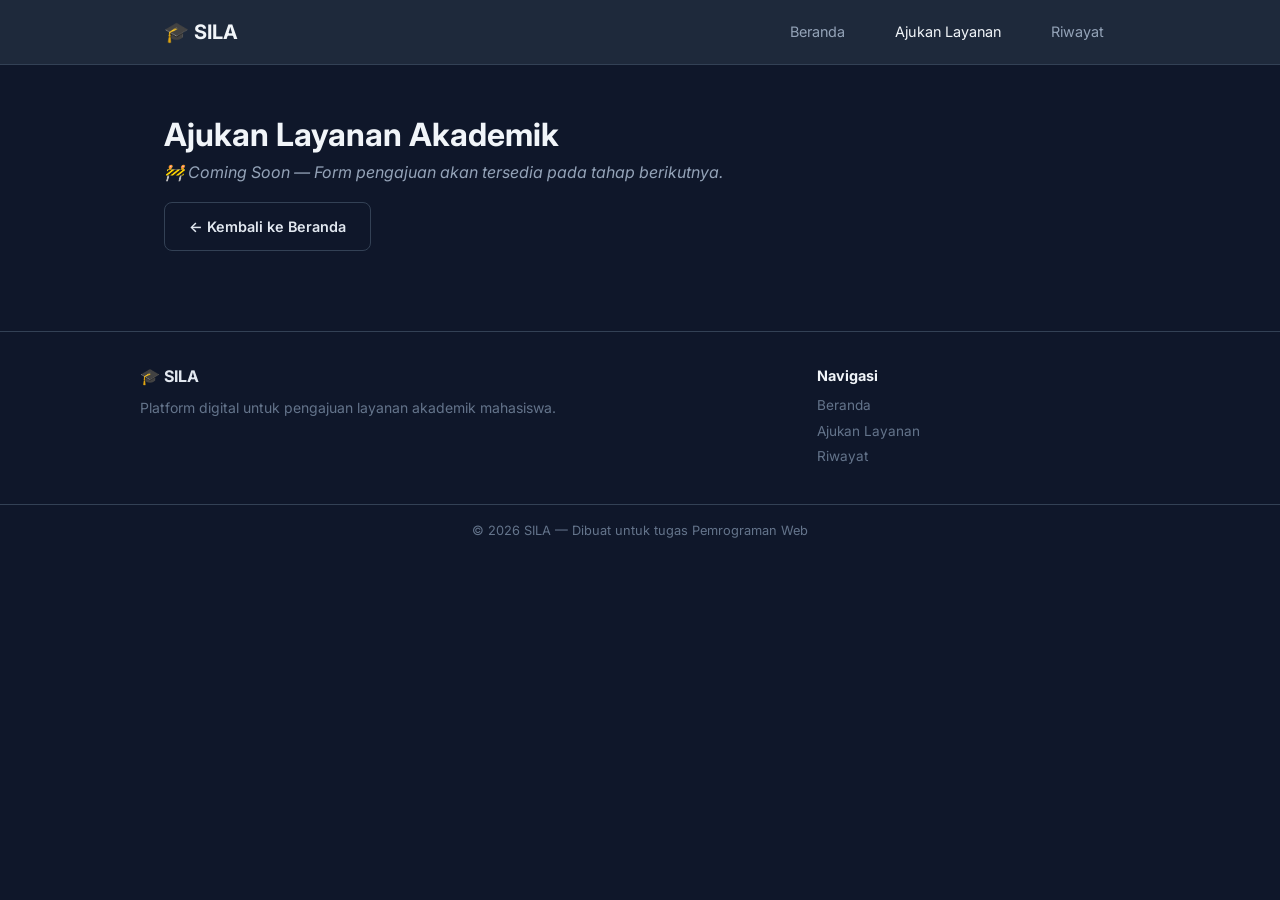
==== layanan.html @ 00349b75 "Setup Awal Penambahan File HTMl dan CSS" ====
<!DOCTYPE html>
<html lang="id">

<head>
    <meta charset="UTF-8">
    <meta name="viewport" content="width=device-width, initial-scale=1.0">
    <title>Ajukan Layanan — SILA</title>
    <link rel="preconnect" href="https://fonts.googleapis.com">
    <link rel="preconnect" href="https://fonts.gstatic.com" crossorigin>
    <link href="https://fonts.googleapis.com/css2?family=Inter:wght@400;600;700&display=swap" rel="stylesheet">
    <link rel="stylesheet" href="css/style.css">
</head>

<body>

   <!-- HEADER & NAVIGASI -->
    <header class="navbar">
        <div class="container navbar-inner">
            <a href="index.html" class="logo">🎓 SILA</a>
            <nav>
                <ul class="nav-menu">
                    <li><a href="index.html" >Beranda</a></li>
                    <li><a href="layanan.html"class="active">Ajukan Layanan</a></li>
                    <li><a href="riwayat.html">Riwayat</a></li>
                </ul>
            </nav>
        </div>
    </header>

    <main>
        <section class="section">
            <div class="container">
                <h1>Ajukan Layanan Akademik</h1>
                <p class="section-desc"><em>🚧 Coming Soon — Form pengajuan akan tersedia pada tahap berikutnya.</em>
                </p>
                <a href="index.html" class="btn btn-outline">← Kembali ke Beranda</a>
            </div>
        </section>
    </main>

    <footer class="footer">
        <div class="container footer-inner">
            <div>
                <strong>🎓 SILA</strong>
                <p>Platform digital untuk pengajuan layanan akademik mahasiswa.</p>
            </div>
            <div>
                <h4>Navigasi</h4>
                <a href="index.html">Beranda</a>
                <a href="layanan.html"class="active">Ajukan Layanan</a>
                <a href="riwayat.html">Riwayat</a>
            </div>
        </div>
        <div class="footer-bottom">
            <div class="container">
                <p>&copy; 2026 SILA — Dibuat untuk tugas Pemrograman Web</p>
            </div>
        </div>
    </footer>

</body>

</html>
---- css/style.css ----
/* ================================
   CSS DASAR — SILA
   ================================ */

* {
    margin: 0;
    padding: 0;
    box-sizing: border-box;
}

body {
    background-color: #0f172a;
    color: #e2e8f0;
    padding-top: 60px;
    /* agar konten tidak tertutup oleh navbar */
}

h1,
h2,
h3 {
    color: #f1f5f9;
}

a {
    color: #60a5fa;
    text-decoration: none;
}

a:hover {
    color: #93c5fd;
}

hr {
    border: none;
    border-top: 1px solid #334155;
}


/* ================================
   CSS LANJUTAN — SILA
   ================================ */

body {
    font-family: 'Inter', sans-serif;
    font-size: 16px;
    line-height: 1.6;
}

h1 {
    font-size: 2rem;
    font-weight: 700;
}

h2 {
    font-size: 1.5rem;
    font-weight: 700;
    margin-bottom: 8px;
}

h3 {
    font-size: 1.1rem;
    font-weight: 600;
    margin-bottom: 4px;
}

.section-desc {
    color: #94a3b8;
    margin-bottom: 16px;
}


/* ================================
   PAGE LAYOUT — SILA
   ================================ */

/* --------------------------------
   Container
   Membatasi lebar konten maksimum 1000px
   dan mengatur posisinya agar selalu
   di tengah halaman (margin: 0 auto).
   -------------------------------- */
.container {
    max-width: 1000px;
    margin: 0 auto;
    /* tengah horizontal */
    padding: 0 24px;
    /* ruang kiri & kanan */
}

/* --------------------------------
   Navbar (Bilah Navigasi) — menggunakan Flexbox
   Flexbox mengatur elemen anak secara baris (row).
   justify-content: space-between → logo kiri, nav kanan.
   align-items: center → sejajar secara vertikal.
   -------------------------------- */
.navbar {
    background-color: #1e293b;
    border-bottom: 1px solid #334155;
    padding: 16px 0;
    position: fixed;
    /* menempel dilayar */
    top: 0;
    left: 0;
    width: 100%;
    z-index: 1000;
    /* memastikan selalu berada di paling atas lapisan lain */
}

.navbar-inner {
    display: flex;
    /* aktifkan flexbox */
    justify-content: space-between;
    /* logo vs menu berjauhan */
    align-items: center;
    /* sejajar vertikal */
}

/* Logo: teks brand di pojok kiri */
.logo {
    font-size: 1.25rem;
    font-weight: 700;
    color: #f1f5f9;
}

/* Link navigasi berwarna abu dan memberi jarak kiri */
nav a {
    margin-left: 16px;
    color: #94a3b8;
    font-size: 0.9rem;
}

/* Link aktif / hover jadi berwarna putih */
nav a:hover,
nav a.active {
    color: #f1f5f9;
}

/* --------------------------------
   Hero Section
   Bagian pembuka halaman yang mencolok,
   biasanya memuat judul besar dan tombol aksi.
   -------------------------------- */
.hero {
    padding: 64px 0;
    text-align: center;
}

.hero h1 {
    font-size: 2.25rem;
    /* = 36px, ukuran besar */
    margin-bottom: 16px;
}

.hero p {
    color: #94a3b8;
    margin-bottom: 24px;
}

/* --------------------------------
   Tombol (Buttons)
   .btn    → gaya dasar semua tombol.
   .btn-primary → tombol utama (biru, solid).
   .btn-outline → tombol sekunder (hanya border).
   -------------------------------- */
.hero-buttons {
    display: flex;
    justify-content: center;
    gap: 12px;
    /* jarak antar tombol */
}

.btn {
    display: inline-block;
    padding: 12px 24px;
    border-radius: 8px;
    font-size: 0.9rem;
    font-weight: 600;
}

/* Tombol solid biru */
.btn-primary {
    background-color: #2563eb;
    color: #fff;
}

.btn-primary:hover {
    background-color: #1d4ed8;
    /* biru lebih gelap saat hover */
    color: #fff;
}

/* Tombol outline (hanya border, tanpa background) */
.btn-outline {
    border: 1px solid #334155;
    color: #e2e8f0;
}

.btn-outline:hover {
    background-color: #1e293b;
    color: #f1f5f9;
}

/* Blok konten dengan garis atas sebagai pemisah antar section */
.section {
    padding: 48px 0;
    border-top: 1px solid #334155;
}

/* --------------------------------
   Cards Grid — menggunakan CSS Grid
   grid-template-columns: 1fr 1fr → 2 kolom sama lebar.
   gap: jarak antar kartu.
   -------------------------------- */
.cards-grid {
    display: grid;
    grid-template-columns: 1fr 1fr;
    /* 2 kolom */
    gap: 16px;
    margin-top: 16px;
}



/* Kartu individual */
.card {
    background-color: #1e293b;
    border: 1px solid #334155;
    border-radius: 12px;
    padding: 20px;

      /* Transisi */
    transition: border-color 0.3s, transform 0.2s;
}


.card p {
    color: #94a3b8;
    font-size: 0.9rem;
    margin-bottom: 8px;
}

/* Badge kode kecil berwarna biru di dalam kartu */
.card-code {
    font-size: 0.75rem;
    font-weight: 600;
    color: #60a5fa;
    background-color: rgba(37, 99, 235, 0.1);
    /* biru transparan */
    padding: 2px 8px;
    border-radius: 4px;
}

/* --------------------------------
   Steps Grid — menggunakan Flexbox
   flex: 1 berarti setiap .step mengambil
   lebar yang sama (membagi ruang secara merata).
   -------------------------------- */
.steps-grid {
    display: flex;
    gap: 16px;
    margin-top: 16px;
}

.step {
    flex: 1;
    /* lebar sama rata */
    text-align: center;
    background-color: #1e293b;
    border: 1px solid #334155;
    border-radius: 12px;
    padding: 24px 16px;
}

/* Lingkaran nomor langkah berwarna biru */
.step-number {
    width: 40px;
    height: 40px;
    background-color: #2563eb;
    color: #fff;
    border-radius: 50%;
    /* membuat kotak jadi lingkaran */
    display: flex;
    align-items: center;
    justify-content: center;
    font-weight: 700;
    margin: 0 auto 12px;
    /* tengah horizontal + jarak bawah */
}

.step p {
    color: #94a3b8;
    font-size: 0.85rem;
}

/* --------------------------------
   Stats Grid — Flexbox
   Untuk menampilkan statistik angka
   secara berdampingan.
   -------------------------------- */
.stats-grid {
    display: flex;
    gap: 16px;
}

.stat {
    flex: 1;
    text-align: center;
    background-color: #1e293b;
    border: 1px solid #334155;
    border-radius: 12px;
    padding: 24px;
}

/* Angka statistik besar berwarna biru */
.stat-number {
    font-size: 2rem;
    font-weight: 700;
    color: #60a5fa;
}

.stat-label {
    color: #94a3b8;
    font-size: 0.85rem;
    margin-top: 4px;
}

/* --------------------------------
   Footer — menggunakan CSS Grid
   grid-template-columns: 2fr 1fr →
   kolom kiri 2x lebih lebar dari kolom kanan
   (2/3 vs 1/3 lebar total).
   -------------------------------- */
.footer {
    border-top: 1px solid #334155;
    margin-top: 32px;
}

.footer-inner {
    display: grid;
    grid-template-columns: 2fr 1fr;
    /* 2 kolom tidak sama */
    gap: 32px;
    padding: 32px 0;
}

.footer-inner p {
    color: #64748b;
    font-size: 0.875rem;
    margin-top: 8px;
}

.footer-inner h4 {
    color: #f1f5f9;
    margin-bottom: 8px;
    font-size: 0.9rem;
}

/* Link di footer tampil sebagai block (baris baru per link) */
.footer-inner a {
    display: block;
    color: #64748b;
    font-size: 0.85rem;
    margin-bottom: 4px;
}

.footer-inner a:hover {
    color: #93c5fd;
}

/* Baris paling bawah footer (copyright) */
.footer-bottom {
    border-top: 1px solid #334155;
    padding: 16px 0;
    text-align: center;
}

.footer-bottom p {
    font-size: 0.8rem;
    color: #64748b;
}

/* STRUKTUR NAVIGASI dan MENU */
/* =========================== */

/* menu horizontal */
.nav-menu{
    list-style: none;
    display: flex;
    gap: 10px;
}

.nav-menu li a {
    color: #94a3b8;
    font-size: 0.9rem;
    padding: 8px 12px;
    border-radius: 6px;
}


.nav.menu li a:hover{
    color: #f1f5f9;
    background-color:  rgba(225, 225, 225, 0.5);
}

.nav-menu li a.active{
    color: #f1f5f9;
    background-color: rgba(red, green, blue, alpha);
}

/* footer */
.footer-nav ul{
    list-style: none;
}

.footer-nav ul li{
    margin-bottom: 4px;
}

.footer-nav ul li{
    color: #64748b;
    font-size: #93c5fd;
}

/* hamburger */
.nav-toggle {
    display: none;
}

.hamburger {
    display: none;
    flex-direction: column;
    gap: 5px;
    cursor: pointer;
    padding: 4px;
}

.hamburger span{
    display: block;
    width: 24px;
    height: 3px;
    background-color: #f1f5f9;
    border-radius: 2px;
}

@media (max-width: 768px) {
    .navbar-inner {
        flex-wrap: wrap;
    }

    .hamburger {
        display: flex;
    }

    nav {
        width: 100%;
        order: 3;
    }

    .nav-menu {
        display: none;
        flex-direction: column;
        gap: 0;
        width: 100%;
        padding: 8px 0;
        border-top: 1px solid #334155;
        margin-top: 12px;
    }  

    .nav-menu li a{
        display: block;
        padding: 10px o;
        border-radius: 0;
    }

    .nav-toggle:checked~.nav-menu {
        display: flex;
    }


}


/*  ================================ 
   MEDIA QUERY & RESPONSIF — SILA 
   ================================   */
 
 /* Tablet dan Mobile    */
@media (max-width: 768px) { 
    .navbar-inner { 
        flex-wrap: wrap; 
    } 
 
    .hamburger { 
        display: flex; 
    } 
 
    nav { 
        width: 100%; 
        order: 3; 
    } 
 
    .nav-menu { 
        display: none; 
        flex-direction: column; 
        gap: 0; 
        width: 100%; 
        padding: 8px 0; 
        border-top: 1px solid #334155; 
        margin-top: 12px; 
    } 
 
    .nav-menu li a { 
        display: block; 
        padding: 10px 0; 
        border-radius: 0; 
    } 
 
    .nav-toggle:checked ~ nav .nav-menu { 
        display: flex; 
    } 
 
    .nav-menu { 
        gap: 4px; 
    } 

    .hero h1 { 
        font-size: 1.5rem; 
    } 
 
    .hero-buttons { 
        flex-direction: column; 
        align-items: center; 
    } 
 
    .cards-grid { 
        grid-template-columns: 1fr;   
    } 
 
    .steps-grid { 
        flex-direction: column; 
    } 
 
    .stats-grid { 
        flex-direction: column; 
    } 
 
    .footer-inner { 
        grid-template-columns: 1fr; 
        gap: 24px; 
    } 
} 

/* smile mobile */
@media (max-width: 480px) { 
    .hero h1 { 
        font-size: 1.25rem;  
    } 
 
    .btn { 
        width: 100%;

         text-align: center; 
    } 
}

.btn { 
    display: inline-block; 
    padding: 12px 24px; 
    border-radius: 8px; 
    font-size: 0.9rem; 
    font-weight: 600; 
    transition:  background-color 0.3s, color 0.3s, transform 0.2s;
}

.card { 
    
    background-color: #1e293b; 
    border: 1px solid #334155; 
    border-radius: 12px; 
    padding: 20px; 
    transition: border-color 0.3s, transform 0.2s; 
} 
 
.card:hover { 
    border-color: #475569; 
    /* transform: translateY(-2px);  untuk geser sikit keatas kayak melayang */
}

 /*animasi  */
@keyframes fadeIn { 
from { 
opacity: 0; 
transform: translateY(20px); 
} 
to { 
opacity: 1; 
transform: translateY(0); 
} 
} 
.hero { 
    /* mengeksekusi animasi */
animation: fadeIn 0.6s ease;  
}
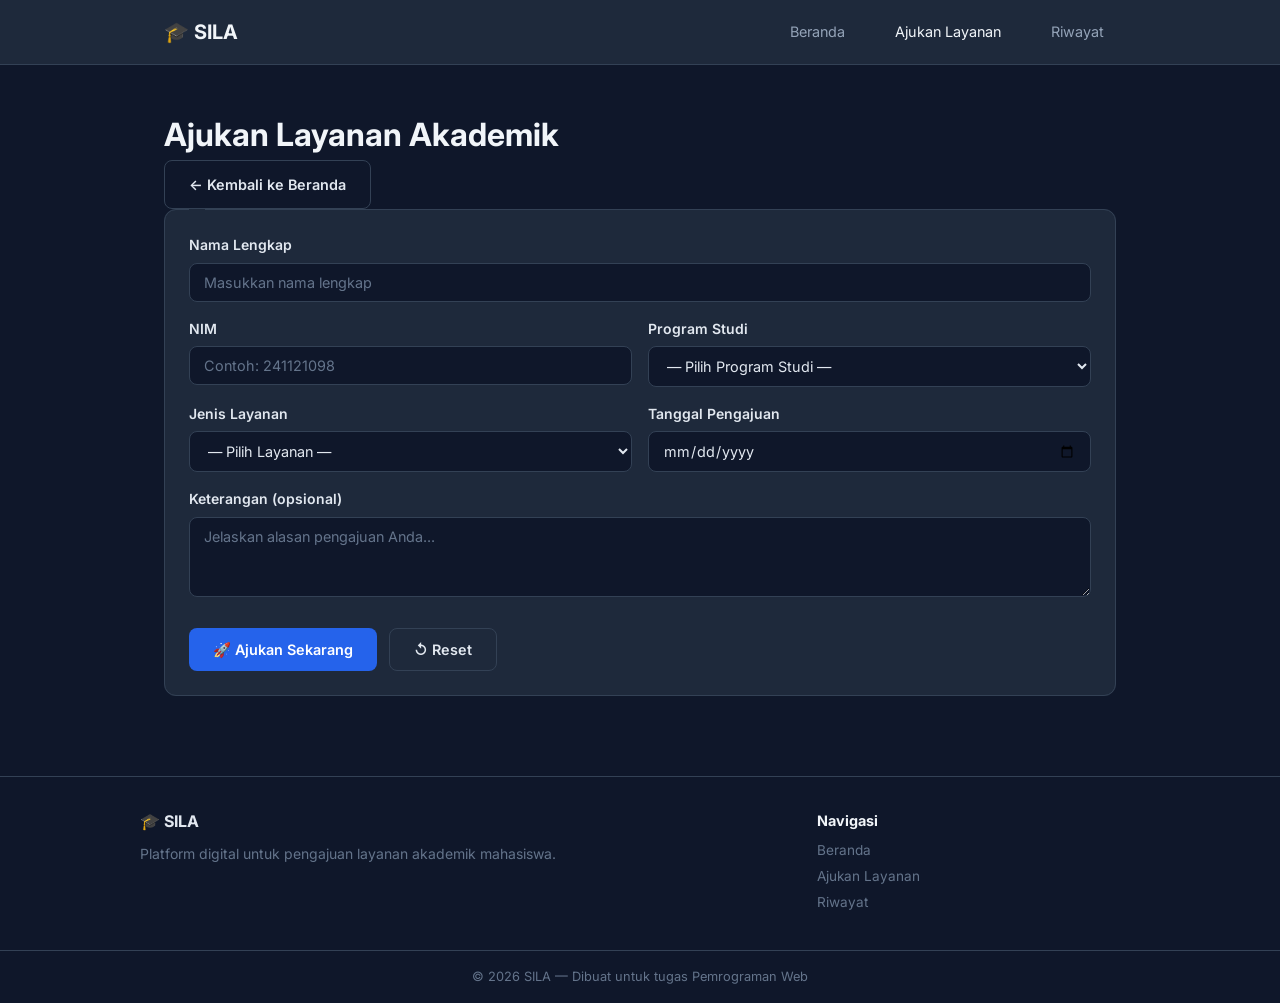
==== commit 664d73d9: "mengubah tampilan layanan" ====
--- a/layanan.html
+++ b/layanan.html
@@ -13,14 +13,14 @@
 
 <body>
 
-   <!-- HEADER & NAVIGASI -->
+    <!-- HEADER & NAVIGASI -->
     <header class="navbar">
         <div class="container navbar-inner">
             <a href="index.html" class="logo">🎓 SILA</a>
             <nav>
                 <ul class="nav-menu">
-                    <li><a href="index.html" >Beranda</a></li>
-                    <li><a href="layanan.html"class="active">Ajukan Layanan</a></li>
+                    <li><a href="index.html">Beranda</a></li>
+                    <li><a href="layanan.html" class="active">Ajukan Layanan</a></li>
                     <li><a href="riwayat.html">Riwayat</a></li>
                 </ul>
             </nav>
@@ -31,9 +31,77 @@
         <section class="section">
             <div class="container">
                 <h1>Ajukan Layanan Akademik</h1>
-                <p class="section-desc"><em>🚧 Coming Soon — Form pengajuan akan tersedia pada tahap berikutnya.</em>
-                </p>
+
                 <a href="index.html" class="btn btn-outline">← Kembali ke Beranda</a>
+
+                <!-- nama lengkap, nim, program studi, jenis layanan, tanggal pengajuan, keterangan -->
+                <!-- awal form -->
+
+                <form>
+                    <form action="" target="_blank" method="post">
+                        <fieldset>
+                            <legend></legend>
+
+                            <!-- input nama lengkap -->
+                            <div class="form-group">
+                                <label for="nama">Nama Lengkap</label>
+                                <input type="text" id="nama" name="nama" placeholder="Masukkan nama lengkap" required>
+                            </div>
+
+                            <!-- nim dan progtram studi -->
+                            <div class="form-row">
+                                <div class="form-group">
+                                    <label for="nim">NIM</label>
+                                    <input type="text" id="nim" name="nim" placeholder="Contoh: 241121098" maxlength="9"
+                                        required>
+                                </div>
+                                <div class="form-group">
+                                    <label for="prodi">Program Studi</label>
+                                    <select id="prodi" name="prodi" required>
+                                        <option value="">— Pilih Program Studi —</option>
+
+                                        <option value="Sistem Informasi">Sistem
+                                            Informasi</option>
+                                        <option value="Teknik Informatika">Teknik
+                                            Informatika</option>
+                                        <option value="Manajemen">Manajemen</option>
+                                        <option value="Akuntansi">Akuntansi</option>
+                                    </select>
+                                </div>
+                            </div>
+                            <div class="form-row">
+                                <div class="form-group">
+                                    <label for="layanan">Jenis Layanan</label>
+                                    <select id="layanan" name="layanan" required>
+                                        <option value="">— Pilih Layanan —</option>
+                                        <option value="SKA">SKA — Surat Aktif Kuliah</option>
+                                        <option value="CAK">CAK — Cuti Akademik</option>
+                                        <option value="TNM">TNM — Transkrip Nilai</option>
+                                        <option value="PDA">PDA — Perubahan Data</option>
+                                    </select>
+                                </div>
+                                <div class="form-group">
+                                    <label for="tanggal">Tanggal Pengajuan</label>
+                                    <input type="date" id="tanggal" name="tanggal" required>
+                                </div>
+                            </div>
+
+                            <div class="form-group">
+                                <label for="keterangan">Keterangan (opsional)</label>
+                                <textarea id="keterangan" name="keterangan" rows="3"
+                                    placeholder="Jelaskan alasan pengajuan Anda..."></textarea>
+                            </div>
+
+                            <div class="form-actions">
+                                <button type="submit" class="btn btn-primary">🚀 Ajukan
+                                    Sekarang</button>
+                                <button type="reset" class="btn btn-outline">↺ Reset</button>
+                            </div>
+            </div>
+            </fieldset>
+            </form>
+
+            </div>
             </div>
         </section>
     </main>
@@ -47,7 +115,7 @@
             <div>
                 <h4>Navigasi</h4>
                 <a href="index.html">Beranda</a>
-                <a href="layanan.html"class="active">Ajukan Layanan</a>
+                <a href="layanan.html" class="active">Ajukan Layanan</a>
                 <a href="riwayat.html">Riwayat</a>
             </div>
         </div>
--- a/css/style.css
+++ b/css/style.css
@@ -480,6 +480,98 @@
 }
 
 
+
+ /* ================================  
+   FORMS — SILA bagian forms dasar
+   ================================  */
+ 
+.form-card { 
+    max-width: 640px; 
+    margin: 0 auto; 
+} 
+ 
+fieldset { 
+    border: 1px solid #334155; 
+    border-radius: 12px; 
+    padding: 24px; 
+    background-color: #1e293b; 
+} 
+ 
+legend { 
+    font-size: 1.1rem; 
+    font-weight: 600; 
+    color: #f1f5f9; 
+    padding: 0 8px; 
+} 
+ 
+.form-group { 
+    margin-bottom: 16px; 
+} 
+ 
+.form-group label { 
+    display: block; 
+    font-size: 0.875rem; 
+    font-weight: 600; 
+    color: #e2e8f0; 
+    margin-bottom: 6px; 
+} 
+
+.form-group input, 
+.form-group select, 
+.form-group textarea { 
+    width: 100%; 
+    padding: 10px 14px; 
+    background-color: #0f172a; 
+    border: 1px solid #334155; 
+    border-radius: 8px; 
+    color: #e2e8f0; 
+    font-family: inherit; 
+    font-size: 0.9rem; 
+    outline: none; 
+    transition: border-color 0.3s; 
+} 
+ 
+.form-group input:focus, 
+.form-group select:focus, 
+.form-group textarea:focus { 
+    border-color: #2563eb; 
+} 
+ 
+.form-group input::placeholder, 
+.form-group textarea::placeholder { 
+    color: #64748b; 
+} 
+ 
+.form-group select { 
+    cursor: pointer; 
+} 
+ 
+.form-group textarea { 
+    resize: vertical; 
+    min-height: 80px; 
+}
+
+.form-row { 
+    display: grid; 
+    grid-template-columns: 1fr 1fr; 
+    gap: 16px; 
+}
+
+.form-actions { 
+display: flex; 
+gap: 12px; 
+margin-top: 24px; 
+} 
+.form-actions .btn { 
+cursor: pointer; 
+border: none; 
+font-family: inherit; 
+} 
+.form-actions .btn-outline { 
+border: 1px solid #334155; 
+background: none; 
+} 
+
 /*  ================================ 
    MEDIA QUERY & RESPONSIF — SILA 
    ================================   */
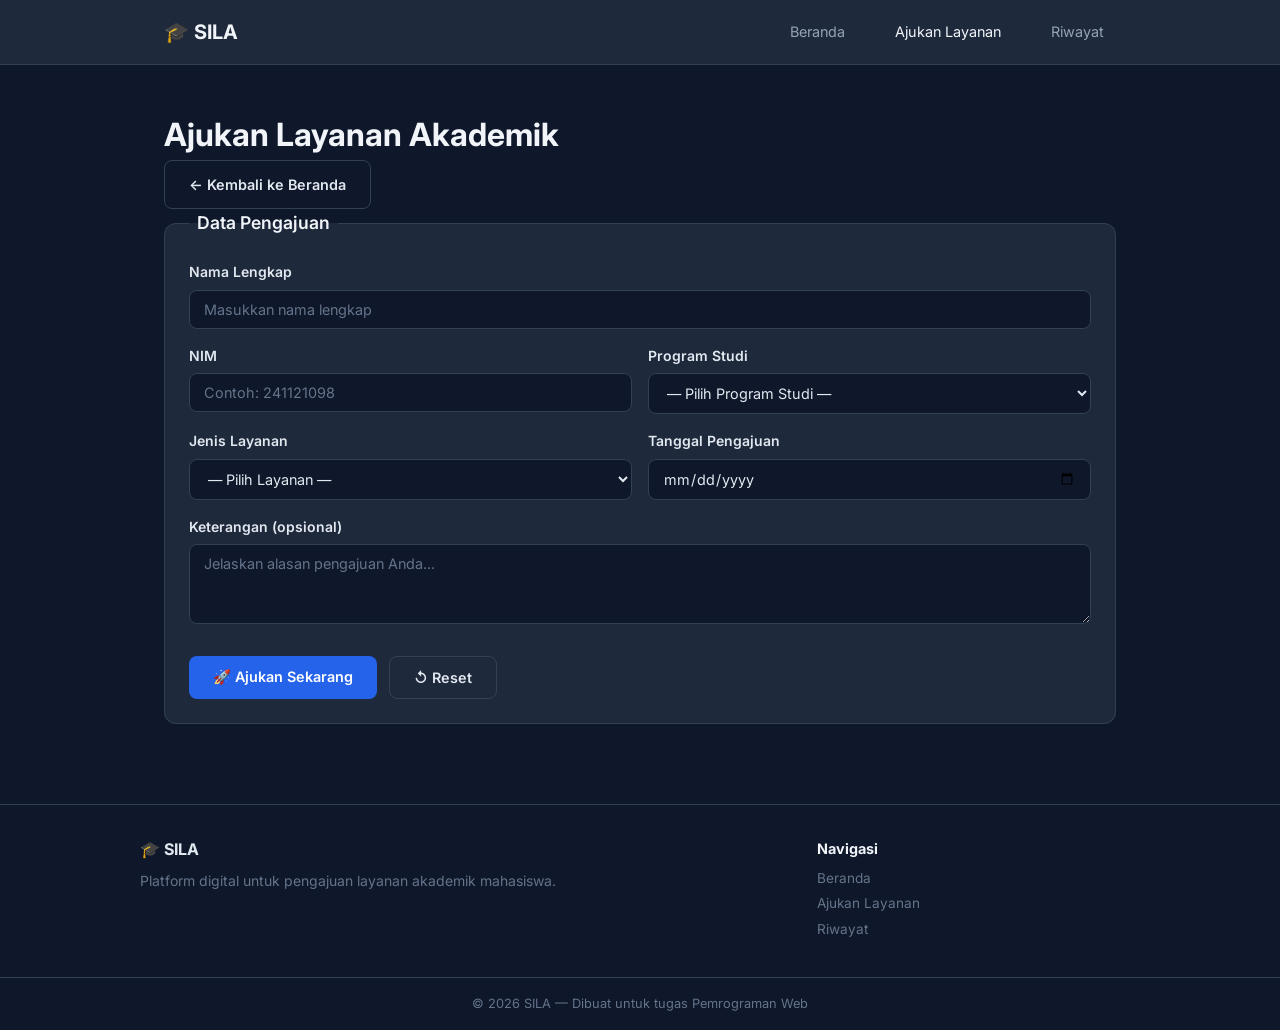
==== commit 877d3167: "menambahkan js" ====
--- a/layanan.html
+++ b/layanan.html
@@ -38,14 +38,14 @@
                 <!-- awal form -->
 
                 <form>
-                    <form action="" target="_blank" method="post">
+                    <form action="#" method="post" class="from-card" onsubmit="return validasiForm()">
                         <fieldset>
-                            <legend></legend>
+                            <legend>Data Pengajuan</legend>
 
                             <!-- input nama lengkap -->
                             <div class="form-group">
                                 <label for="nama">Nama Lengkap</label>
-                                <input type="text" id="nama" name="nama" placeholder="Masukkan nama lengkap" required>
+                                <input type="text" id="nama" name="nama" placeholder="Masukkan nama lengkap" >
                             </div>
 
                             <!-- nim dan progtram studi -->
@@ -53,11 +53,11 @@
                                 <div class="form-group">
                                     <label for="nim">NIM</label>
                                     <input type="text" id="nim" name="nim" placeholder="Contoh: 241121098" maxlength="9"
-                                        required>
+                                        >
                                 </div>
                                 <div class="form-group">
                                     <label for="prodi">Program Studi</label>
-                                    <select id="prodi" name="prodi" required>
+                                    <select id="prodi" name="prodi" >
                                         <option value="">— Pilih Program Studi —</option>
 
                                         <option value="Sistem Informasi">Sistem
@@ -72,7 +72,7 @@
                             <div class="form-row">
                                 <div class="form-group">
                                     <label for="layanan">Jenis Layanan</label>
-                                    <select id="layanan" name="layanan" required>
+                                    <select id="layanan" name="layanan" >
                                         <option value="">— Pilih Layanan —</option>
                                         <option value="SKA">SKA — Surat Aktif Kuliah</option>
                                         <option value="CAK">CAK — Cuti Akademik</option>
@@ -82,7 +82,7 @@
                                 </div>
                                 <div class="form-group">
                                     <label for="tanggal">Tanggal Pengajuan</label>
-                                    <input type="date" id="tanggal" name="tanggal" required>
+                                    <input type="date" id="tanggal" name="tanggal" >
                                 </div>
                             </div>
 
@@ -126,6 +126,8 @@
         </div>
     </footer>
 
+    <script src="js/script.js"></script>
+
 </body>
 
 </html>
--- a/css/style.css
+++ b/css/style.css
@@ -692,4 +692,63 @@
 .hero { 
     /* mengeksekusi animasi */
 animation: fadeIn 0.6s ease;  
-} +} 
+
+/* untuk tbles */
+
+.data-table { 
+    width: 100%; 
+    border-collapse: collapse;
+
+    margin-top: 16px; 
+    min-width: 600px;
+} 
+ 
+.data-table caption { 
+    text-align: left; 
+    font-size: 0.85rem; 
+    color: #64748b; 
+    margin-bottom: 12px; 
+} 
+ 
+.data-table th, 
+.data-table td { 
+    padding: 12px 16px; 
+    text-align: left; 
+    border-bottom: 1px solid #334155;
+} 
+ 
+ thead
+ 
+.data-table th { 
+
+     background-color: #1e293b; 
+    color: #f1f5f9;
+    font-size: 0.85rem; 
+    font-weight: 600; 
+    text-transform: uppercase; 
+    letter-spacing: 0.5px; 
+} 
+ 
+.data-table td { 
+    color: #94a3b8; 
+    font-size: 0.9rem; 
+} 
+ 
+
+ /* Zebra Stripes  */
+.data-table tbody tr:nth-child(even) { 
+    background-color: rgba(30, 41, 59, 0.5);
+}
+
+
+.data-table tbody tr:hover { 
+    background-color: #1e293b; 
+} 
+ 
+/*  Responsif Mobile (Mengecilkan padding agar muat di HP)   */
+@media (max-width: 768px) { 
+    .data-table { font-size: 0.8rem; } 
+    .data-table th, .data-table td { padding: 8px 10px; } 
+}
+
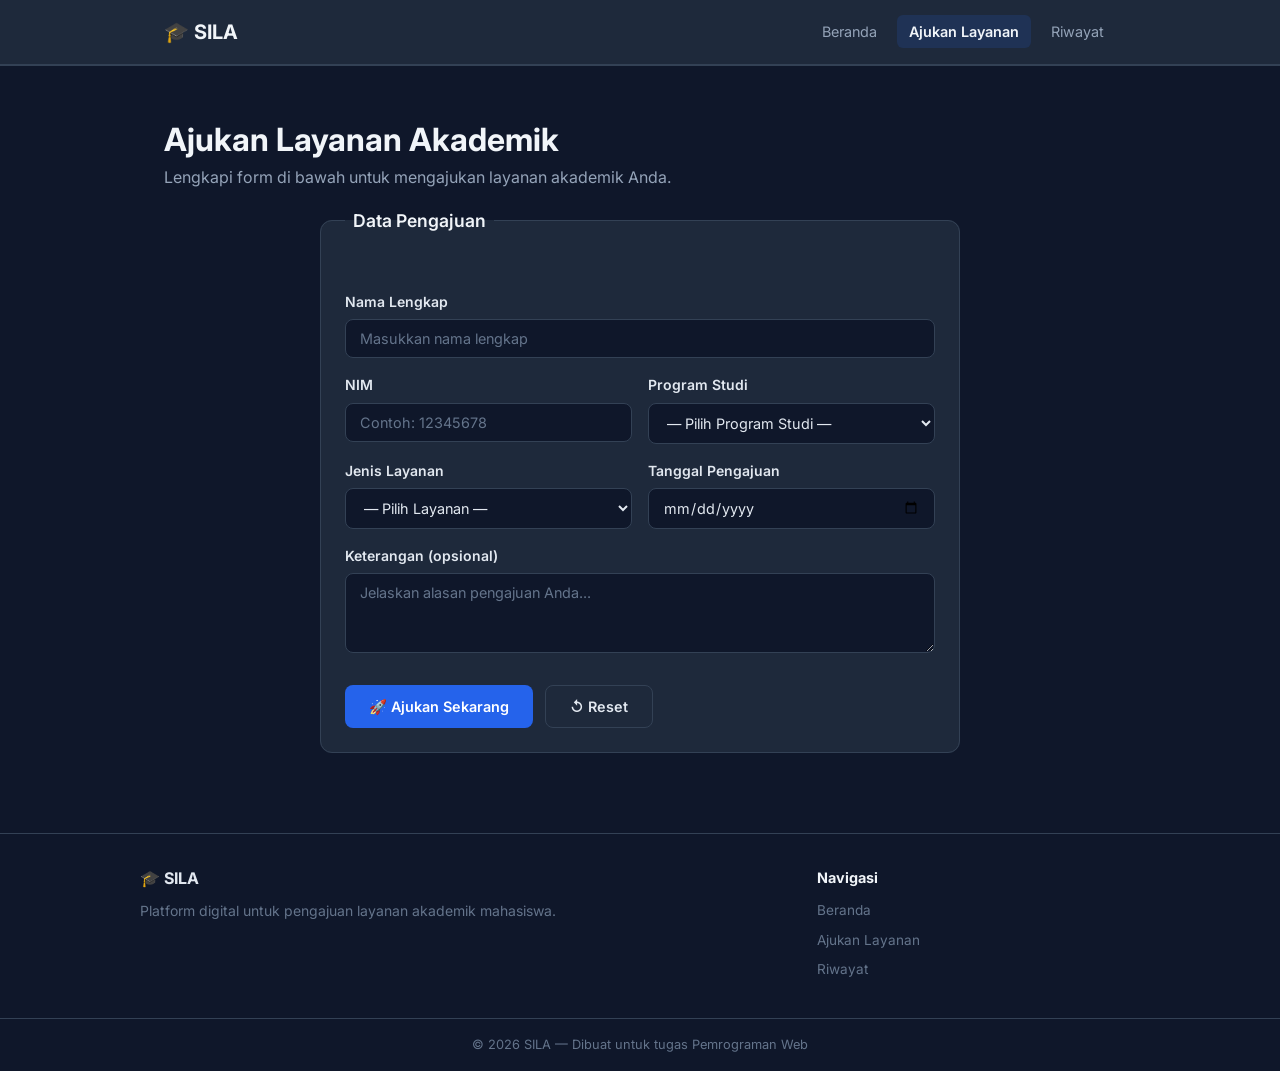
==== commit 72d20bc4: "buat js" ====
--- a/layanan.html
+++ b/layanan.html
@@ -13,10 +13,15 @@
 
 <body>
 
-    <!-- HEADER & NAVIGASI -->
     <header class="navbar">
         <div class="container navbar-inner">
             <a href="index.html" class="logo">🎓 SILA</a>
+            <input type="checkbox" id="navToggle" class="nav-toggle">
+            <label for="navToggle" class="hamburger">
+                <span></span>
+                <span></span>
+                <span></span>
+            </label>
             <nav>
                 <ul class="nav-menu">
                     <li><a href="index.html">Beranda</a></li>
@@ -31,77 +36,65 @@
         <section class="section">
             <div class="container">
                 <h1>Ajukan Layanan Akademik</h1>
+                <p class="section-desc">Lengkapi form di bawah untuk mengajukan layanan akademik Anda.</p>
 
-                <a href="index.html" class="btn btn-outline">← Kembali ke Beranda</a>
+                <form id="formPengajuan" class="form-card">
+                    <fieldset>
+                        <legend>Data Pengajuan</legend>
 
-                <!-- nama lengkap, nim, program studi, jenis layanan, tanggal pengajuan, keterangan -->
-                <!-- awal form -->
+                        <p id="formError" class="form-error"></p>
 
-                <form>
-                    <form action="#" method="post" class="from-card" onsubmit="return validasiForm()">
-                        <fieldset>
-                            <legend>Data Pengajuan</legend>
+                        <div class="form-group">
+                            <label for="nama">Nama Lengkap</label>
+                            <input type="text" id="nama" name="nama" placeholder="Masukkan nama lengkap">
+                        </div>
 
-                            <!-- input nama lengkap -->
+                        <div class="form-row">
                             <div class="form-group">
-                                <label for="nama">Nama Lengkap</label>
-                                <input type="text" id="nama" name="nama" placeholder="Masukkan nama lengkap" >
+                                <label for="nim">NIM</label>
+                                <input type="text" id="nim" name="nim" placeholder="Contoh: 12345678" maxlength="8">
                             </div>
+                            <div class="form-group">
+                                <label for="prodi">Program Studi</label>
+                                <select id="prodi" name="prodi">
+                                    <option value="">— Pilih Program Studi —</option>
+                                    <option value="Sistem Informasi">Sistem Informasi</option>
+                                    <option value="Teknik Informatika">Teknik Informatika</option>
+                                    <option value="Manajemen">Manajemen</option>
+                                    <option value="Akuntansi">Akuntansi</option>
+                                </select>
+                            </div>
+                        </div>
 
-                            <!-- nim dan progtram studi -->
-                            <div class="form-row">
-                                <div class="form-group">
-                                    <label for="nim">NIM</label>
-                                    <input type="text" id="nim" name="nim" placeholder="Contoh: 241121098" maxlength="9"
-                                        >
-                                </div>
-                                <div class="form-group">
-                                    <label for="prodi">Program Studi</label>
-                                    <select id="prodi" name="prodi" >
-                                        <option value="">— Pilih Program Studi —</option>
+                        <div class="form-row">
+                            <div class="form-group">
+                                <label for="layanan">Jenis Layanan</label>
+                                <select id="layanan" name="layanan">
+                                    <option value="">— Pilih Layanan —</option>
+                                    <option value="SKA">SKA — Surat Aktif Kuliah</option>
+                                    <option value="CAK">CAK — Cuti Akademik</option>
+                                    <option value="TNM">TNM — Transkrip Nilai</option>
+                                    <option value="PDA">PDA — Perubahan Data</option>
+                                </select>
+                            </div>
+                            <div class="form-group">
+                                <label for="tanggal">Tanggal Pengajuan</label>
+                                <input type="date" id="tanggal" name="tanggal">
+                            </div>
+                        </div>
 
-                                        <option value="Sistem Informasi">Sistem
-                                            Informasi</option>
-                                        <option value="Teknik Informatika">Teknik
-                                            Informatika</option>
-                                        <option value="Manajemen">Manajemen</option>
-                                        <option value="Akuntansi">Akuntansi</option>
-                                    </select>
-                                </div>
-                            </div>
-                            <div class="form-row">
-                                <div class="form-group">
-                                    <label for="layanan">Jenis Layanan</label>
-                                    <select id="layanan" name="layanan" >
-                                        <option value="">— Pilih Layanan —</option>
-                                        <option value="SKA">SKA — Surat Aktif Kuliah</option>
-                                        <option value="CAK">CAK — Cuti Akademik</option>
-                                        <option value="TNM">TNM — Transkrip Nilai</option>
-                                        <option value="PDA">PDA — Perubahan Data</option>
-                                    </select>
-                                </div>
-                                <div class="form-group">
-                                    <label for="tanggal">Tanggal Pengajuan</label>
-                                    <input type="date" id="tanggal" name="tanggal" >
-                                </div>
-                            </div>
+                        <div class="form-group">
+                            <label for="keterangan">Keterangan (opsional)</label>
+                            <textarea id="keterangan" name="keterangan" rows="3"
+                                placeholder="Jelaskan alasan pengajuan Anda..."></textarea>
+                        </div>
 
-                            <div class="form-group">
-                                <label for="keterangan">Keterangan (opsional)</label>
-                                <textarea id="keterangan" name="keterangan" rows="3"
-                                    placeholder="Jelaskan alasan pengajuan Anda..."></textarea>
-                            </div>
-
-                            <div class="form-actions">
-                                <button type="submit" class="btn btn-primary">🚀 Ajukan
-                                    Sekarang</button>
-                                <button type="reset" class="btn btn-outline">↺ Reset</button>
-                            </div>
-            </div>
-            </fieldset>
-            </form>
-
-            </div>
+                        <div class="form-actions">
+                            <button type="submit" class="btn btn-primary">🚀 Ajukan Sekarang</button>
+                            <button type="reset" class="btn btn-outline">↺ Reset</button>
+                        </div>
+                    </fieldset>
+                </form>
             </div>
         </section>
     </main>
@@ -112,11 +105,13 @@
                 <strong>🎓 SILA</strong>
                 <p>Platform digital untuk pengajuan layanan akademik mahasiswa.</p>
             </div>
-            <div>
+            <div class="footer-nav">
                 <h4>Navigasi</h4>
-                <a href="index.html">Beranda</a>
-                <a href="layanan.html" class="active">Ajukan Layanan</a>
-                <a href="riwayat.html">Riwayat</a>
+                <ul>
+                    <li><a href="index.html">Beranda</a></li>
+                    <li><a href="layanan.html">Ajukan Layanan</a></li>
+                    <li><a href="riwayat.html">Riwayat</a></li>
+                </ul>
             </div>
         </div>
         <div class="footer-bottom">
--- a/css/style.css
+++ b/css/style.css
@@ -11,8 +11,6 @@
 body {
     background-color: #0f172a;
     color: #e2e8f0;
-    padding-top: 60px;
-    /* agar konten tidak tertutup oleh navbar */
 }
 
 h1,
@@ -73,73 +71,30 @@
    PAGE LAYOUT — SILA
    ================================ */
 
-/* --------------------------------
-   Container
-   Membatasi lebar konten maksimum 1000px
-   dan mengatur posisinya agar selalu
-   di tengah halaman (margin: 0 auto).
-   -------------------------------- */
 .container {
     max-width: 1000px;
     margin: 0 auto;
-    /* tengah horizontal */
     padding: 0 24px;
-    /* ruang kiri & kanan */
-}
-
-/* --------------------------------
-   Navbar (Bilah Navigasi) — menggunakan Flexbox
-   Flexbox mengatur elemen anak secara baris (row).
-   justify-content: space-between → logo kiri, nav kanan.
-   align-items: center → sejajar secara vertikal.
-   -------------------------------- */
+}
+
 .navbar {
     background-color: #1e293b;
     border-bottom: 1px solid #334155;
     padding: 16px 0;
-    position: fixed;
-    /* menempel dilayar */
-    top: 0;
-    left: 0;
-    width: 100%;
-    z-index: 1000;
-    /* memastikan selalu berada di paling atas lapisan lain */
 }
 
 .navbar-inner {
     display: flex;
-    /* aktifkan flexbox */
     justify-content: space-between;
-    /* logo vs menu berjauhan */
     align-items: center;
-    /* sejajar vertikal */
-}
-
-/* Logo: teks brand di pojok kiri */
+}
+
 .logo {
     font-size: 1.25rem;
     font-weight: 700;
     color: #f1f5f9;
 }
 
-/* Link navigasi berwarna abu dan memberi jarak kiri */
-nav a {
-    margin-left: 16px;
-    color: #94a3b8;
-    font-size: 0.9rem;
-}
-
-/* Link aktif / hover jadi berwarna putih */
-nav a:hover,
-nav a.active {
-    color: #f1f5f9;
-}
-
-/* --------------------------------
-   Hero Section
-   Bagian pembuka halaman yang mencolok,
-   biasanya memuat judul besar dan tombol aksi.
-   -------------------------------- */
 .hero {
     padding: 64px 0;
     text-align: center;
@@ -147,7 +102,6 @@
 
 .hero h1 {
     font-size: 2.25rem;
-    /* = 36px, ukuran besar */
     margin-bottom: 16px;
 }
 
@@ -156,17 +110,10 @@
     margin-bottom: 24px;
 }
 
-/* --------------------------------
-   Tombol (Buttons)
-   .btn    → gaya dasar semua tombol.
-   .btn-primary → tombol utama (biru, solid).
-   .btn-outline → tombol sekunder (hanya border).
-   -------------------------------- */
 .hero-buttons {
     display: flex;
     justify-content: center;
     gap: 12px;
-    /* jarak antar tombol */
 }
 
 .btn {
@@ -175,9 +122,9 @@
     border-radius: 8px;
     font-size: 0.9rem;
     font-weight: 600;
-}
-
-/* Tombol solid biru */
+    transition: background-color 0.3s, color 0.3s, transform 0.2s;
+}
+
 .btn-primary {
     background-color: #2563eb;
     color: #fff;
@@ -185,11 +132,10 @@
 
 .btn-primary:hover {
     background-color: #1d4ed8;
-    /* biru lebih gelap saat hover */
     color: #fff;
-}
-
-/* Tombol outline (hanya border, tanpa background) */
+    transform: translateY(-2px);
+}
+
 .btn-outline {
     border: 1px solid #334155;
     color: #e2e8f0;
@@ -198,40 +144,33 @@
 .btn-outline:hover {
     background-color: #1e293b;
     color: #f1f5f9;
-}
-
-/* Blok konten dengan garis atas sebagai pemisah antar section */
+    transform: translateY(-2px);
+}
+
 .section {
     padding: 48px 0;
     border-top: 1px solid #334155;
 }
 
-/* --------------------------------
-   Cards Grid — menggunakan CSS Grid
-   grid-template-columns: 1fr 1fr → 2 kolom sama lebar.
-   gap: jarak antar kartu.
-   -------------------------------- */
 .cards-grid {
     display: grid;
     grid-template-columns: 1fr 1fr;
-    /* 2 kolom */
     gap: 16px;
     margin-top: 16px;
 }
 
-
-
-/* Kartu individual */
 .card {
     background-color: #1e293b;
     border: 1px solid #334155;
     border-radius: 12px;
     padding: 20px;
-
-      /* Transisi */
     transition: border-color 0.3s, transform 0.2s;
 }
 
+.card:hover {
+    border-color: #475569;
+    transform: translateY(-2px);
+}
 
 .card p {
     color: #94a3b8;
@@ -239,22 +178,15 @@
     margin-bottom: 8px;
 }
 
-/* Badge kode kecil berwarna biru di dalam kartu */
 .card-code {
     font-size: 0.75rem;
     font-weight: 600;
     color: #60a5fa;
     background-color: rgba(37, 99, 235, 0.1);
-    /* biru transparan */
     padding: 2px 8px;
     border-radius: 4px;
 }
 
-/* --------------------------------
-   Steps Grid — menggunakan Flexbox
-   flex: 1 berarti setiap .step mengambil
-   lebar yang sama (membagi ruang secara merata).
-   -------------------------------- */
 .steps-grid {
     display: flex;
     gap: 16px;
@@ -263,28 +195,29 @@
 
 .step {
     flex: 1;
-    /* lebar sama rata */
     text-align: center;
     background-color: #1e293b;
     border: 1px solid #334155;
     border-radius: 12px;
     padding: 24px 16px;
-}
-
-/* Lingkaran nomor langkah berwarna biru */
+    transition: border-color 0.3s;
+}
+
+.step:hover {
+    border-color: #475569;
+}
+
 .step-number {
     width: 40px;
     height: 40px;
     background-color: #2563eb;
     color: #fff;
     border-radius: 50%;
-    /* membuat kotak jadi lingkaran */
     display: flex;
     align-items: center;
     justify-content: center;
     font-weight: 700;
     margin: 0 auto 12px;
-    /* tengah horizontal + jarak bawah */
 }
 
 .step p {
@@ -292,11 +225,6 @@
     font-size: 0.85rem;
 }
 
-/* --------------------------------
-   Stats Grid — Flexbox
-   Untuk menampilkan statistik angka
-   secara berdampingan.
-   -------------------------------- */
 .stats-grid {
     display: flex;
     gap: 16px;
@@ -311,7 +239,6 @@
     padding: 24px;
 }
 
-/* Angka statistik besar berwarna biru */
 .stat-number {
     font-size: 2rem;
     font-weight: 700;
@@ -324,12 +251,6 @@
     margin-top: 4px;
 }
 
-/* --------------------------------
-   Footer — menggunakan CSS Grid
-   grid-template-columns: 2fr 1fr →
-   kolom kiri 2x lebih lebar dari kolom kanan
-   (2/3 vs 1/3 lebar total).
-   -------------------------------- */
 .footer {
     border-top: 1px solid #334155;
     margin-top: 32px;
@@ -338,7 +259,6 @@
 .footer-inner {
     display: grid;
     grid-template-columns: 2fr 1fr;
-    /* 2 kolom tidak sama */
     gap: 32px;
     padding: 32px 0;
 }
@@ -355,19 +275,6 @@
     font-size: 0.9rem;
 }
 
-/* Link di footer tampil sebagai block (baris baru per link) */
-.footer-inner a {
-    display: block;
-    color: #64748b;
-    font-size: 0.85rem;
-    margin-bottom: 4px;
-}
-
-.footer-inner a:hover {
-    color: #93c5fd;
-}
-
-/* Baris paling bawah footer (copyright) */
 .footer-bottom {
     border-top: 1px solid #334155;
     padding: 16px 0;
@@ -379,14 +286,15 @@
     color: #64748b;
 }
 
-/* STRUKTUR NAVIGASI dan MENU */
-/* =========================== */
-
-/* menu horizontal */
-.nav-menu{
+
+/* ================================
+   STRUKTUR NAVIGASI & MENU — SILA
+   ================================ */
+
+.nav-menu {
     list-style: none;
     display: flex;
-    gap: 10px;
+    gap: 8px;
 }
 
 .nav-menu li a {
@@ -394,34 +302,63 @@
     font-size: 0.9rem;
     padding: 8px 12px;
     border-radius: 6px;
-}
-
-
-.nav.menu li a:hover{
+    transition: color 0.3s, background-color 0.3s;
+}
+
+.nav-menu li a:hover {
     color: #f1f5f9;
-    background-color:  rgba(225, 225, 225, 0.5);
-}
-
-.nav-menu li a.active{
+    background-color: rgba(255, 255, 255, 0.05);
+}
+
+.nav-menu li a.active {
     color: #f1f5f9;
-    background-color: rgba(red, green, blue, alpha);
-}
-
-/* footer */
-.footer-nav ul{
+    font-weight: 600;
+    background-color: rgba(37, 99, 235, 0.15);
+}
+
+.footer-nav ul {
     list-style: none;
 }
 
-.footer-nav ul li{
+.footer-nav ul li {
     margin-bottom: 4px;
 }
 
-.footer-nav ul li{
+.footer-nav ul li a {
     color: #64748b;
-    font-size: #93c5fd;
-}
-
-/* hamburger */
+    font-size: 0.85rem;
+    transition: color 0.3s;
+}
+
+.footer-nav ul li a:hover {
+    color: #93c5fd;
+}
+
+
+/* ================================
+   MEDIA QUERY & RESPONSIF — SILA
+   ================================ */
+
+/* Animasi */
+@keyframes fadeIn {
+    from {
+        opacity: 0;
+        transform: translateY(20px);
+    }
+
+    to {
+        opacity: 1;
+        transform: translateY(0);
+    }
+}
+
+.hero {
+    animation: fadeIn 0.6s ease;
+}
+
+
+
+/* Hamburger */
 .nav-toggle {
     display: none;
 }
@@ -434,14 +371,28 @@
     padding: 4px;
 }
 
-.hamburger span{
+.hamburger span {
     display: block;
     width: 24px;
     height: 3px;
     background-color: #f1f5f9;
     border-radius: 2px;
-}
-
+    transition: transform 0.3s, opacity 0.3s;
+}
+
+.nav-toggle:checked~label .hamburger span:nth-child(1) {
+    transform: translateY(8px) rotate(45deg);
+}
+
+.nav-toggle:checked~label .hamburger span:nth-child(2) {
+    opacity: 0;
+}
+
+.nav-toggle:checked~label .hamburger span:nth-child(3) {
+    transform: translateY(-8px) rotate(-45deg);
+}
+
+/* Tablet & Mobile */
 @media (max-width: 768px) {
     .navbar-inner {
         flex-wrap: wrap;
@@ -464,291 +415,326 @@
         padding: 8px 0;
         border-top: 1px solid #334155;
         margin-top: 12px;
-    }  
-
-    .nav-menu li a{
+    }
+
+    .nav-menu li a {
         display: block;
-        padding: 10px o;
+        padding: 10px 0;
         border-radius: 0;
     }
 
-    .nav-toggle:checked~.nav-menu {
+    .nav-toggle:checked~nav .nav-menu {
         display: flex;
     }
 
-
-}
-
-
-
- /* ================================  
-   FORMS — SILA bagian forms dasar
-   ================================  */
- 
-.form-card { 
-    max-width: 640px; 
-    margin: 0 auto; 
-} 
- 
-fieldset { 
-    border: 1px solid #334155; 
-    border-radius: 12px; 
-    padding: 24px; 
-    background-color: #1e293b; 
-} 
- 
-legend { 
-    font-size: 1.1rem; 
-    font-weight: 600; 
-    color: #f1f5f9; 
-    padding: 0 8px; 
-} 
- 
-.form-group { 
-    margin-bottom: 16px; 
-} 
- 
-.form-group label { 
-    display: block; 
-    font-size: 0.875rem; 
-    font-weight: 600; 
-    color: #e2e8f0; 
-    margin-bottom: 6px; 
-} 
-
-.form-group input, 
-.form-group select, 
-.form-group textarea { 
-    width: 100%; 
-    padding: 10px 14px; 
-    background-color: #0f172a; 
-    border: 1px solid #334155; 
-    border-radius: 8px; 
-    color: #e2e8f0; 
-    font-family: inherit; 
-    font-size: 0.9rem; 
-    outline: none; 
-    transition: border-color 0.3s; 
-} 
- 
-.form-group input:focus, 
-.form-group select:focus, 
-.form-group textarea:focus { 
-    border-color: #2563eb; 
-} 
- 
-.form-group input::placeholder, 
-.form-group textarea::placeholder { 
-    color: #64748b; 
-} 
- 
-.form-group select { 
-    cursor: pointer; 
-} 
- 
-.form-group textarea { 
-    resize: vertical; 
-    min-height: 80px; 
-}
-
-.form-row { 
-    display: grid; 
-    grid-template-columns: 1fr 1fr; 
-    gap: 16px; 
-}
-
-.form-actions { 
-display: flex; 
-gap: 12px; 
-margin-top: 24px; 
-} 
-.form-actions .btn { 
-cursor: pointer; 
-border: none; 
-font-family: inherit; 
-} 
-.form-actions .btn-outline { 
-border: 1px solid #334155; 
-background: none; 
-} 
-
-/*  ================================ 
-   MEDIA QUERY & RESPONSIF — SILA 
-   ================================   */
- 
- /* Tablet dan Mobile    */
-@media (max-width: 768px) { 
-    .navbar-inner { 
-        flex-wrap: wrap; 
-    } 
- 
-    .hamburger { 
-        display: flex; 
-    } 
- 
-    nav { 
-        width: 100%; 
-        order: 3; 
-    } 
- 
-    .nav-menu { 
-        display: none; 
-        flex-direction: column; 
-        gap: 0; 
-        width: 100%; 
-        padding: 8px 0; 
-        border-top: 1px solid #334155; 
-        margin-top: 12px; 
-    } 
- 
-    .nav-menu li a { 
-        display: block; 
-        padding: 10px 0; 
-        border-radius: 0; 
-    } 
- 
-    .nav-toggle:checked ~ nav .nav-menu { 
-        display: flex; 
-    } 
- 
-    .nav-menu { 
-        gap: 4px; 
-    } 
-
-    .hero h1 { 
-        font-size: 1.5rem; 
-    } 
- 
-    .hero-buttons { 
-        flex-direction: column; 
-        align-items: center; 
-    } 
- 
-    .cards-grid { 
-        grid-template-columns: 1fr;   
-    } 
- 
-    .steps-grid { 
-        flex-direction: column; 
-    } 
- 
-    .stats-grid { 
-        flex-direction: column; 
-    } 
- 
-    .footer-inner { 
-        grid-template-columns: 1fr; 
-        gap: 24px; 
-    } 
-} 
-
-/* smile mobile */
-@media (max-width: 480px) { 
-    .hero h1 { 
-        font-size: 1.25rem;  
-    } 
- 
-    .btn { 
+    .nav-menu {
+        gap: 4px;
+    }
+
+    .hero h1 {
+        font-size: 1.5rem;
+    }
+
+    .hero-buttons {
+        flex-direction: column;
+        align-items: center;
+    }
+
+    .cards-grid {
+        grid-template-columns: 1fr;
+    }
+
+    .steps-grid {
+        flex-direction: column;
+    }
+
+    .stats-grid {
+        flex-direction: column;
+    }
+
+    .footer-inner {
+        grid-template-columns: 1fr;
+        gap: 24px;
+    }
+}
+
+/* Small Mobile */
+@media (max-width: 480px) {
+    .hero h1 {
+        font-size: 1.25rem;
+    }
+
+    .btn {
         width: 100%;
-
-         text-align: center; 
-    } 
-}
-
-.btn { 
-    display: inline-block; 
-    padding: 12px 24px; 
-    border-radius: 8px; 
-    font-size: 0.9rem; 
-    font-weight: 600; 
-    transition:  background-color 0.3s, color 0.3s, transform 0.2s;
-}
-
-.card { 
-    
-    background-color: #1e293b; 
-    border: 1px solid #334155; 
-    border-radius: 12px; 
-    padding: 20px; 
-    transition: border-color 0.3s, transform 0.2s; 
-} 
- 
-.card:hover { 
-    border-color: #475569; 
-    /* transform: translateY(-2px);  untuk geser sikit keatas kayak melayang */
-}
-
- /*animasi  */
-@keyframes fadeIn { 
-from { 
-opacity: 0; 
-transform: translateY(20px); 
-} 
-to { 
-opacity: 1; 
-transform: translateY(0); 
-} 
-} 
-.hero { 
-    /* mengeksekusi animasi */
-animation: fadeIn 0.6s ease;  
-} 
-
-/* untuk tbles */
-
-.data-table { 
-    width: 100%; 
+        text-align: center;
+    }
+
+    .form-row {
+        grid-template-columns: 1fr;
+    }
+}
+
+
+/* ================================
+   FORMS — SILA
+   ================================ */
+
+.form-card {
+    max-width: 640px;
+    margin: 0 auto;
+}
+
+fieldset {
+    border: 1px solid #334155;
+    border-radius: 12px;
+    padding: 24px;
+    background-color: #1e293b;
+}
+
+legend {
+    font-size: 1.1rem;
+    font-weight: 600;
+    color: #f1f5f9;
+    padding: 0 8px;
+}
+
+.form-group {
+    margin-bottom: 16px;
+}
+
+.form-group label {
+    display: block;
+    font-size: 0.875rem;
+    font-weight: 600;
+    color: #e2e8f0;
+    margin-bottom: 6px;
+}
+
+.form-group input,
+.form-group select,
+.form-group textarea {
+    width: 100%;
+    padding: 10px 14px;
+    background-color: #0f172a;
+    border: 1px solid #334155;
+    border-radius: 8px;
+    color: #e2e8f0;
+    font-family: inherit;
+    font-size: 0.9rem;
+    outline: none;
+    transition: border-color 0.3s;
+}
+
+.form-group input:focus,
+.form-group select:focus,
+.form-group textarea:focus {
+    border-color: #2563eb;
+}
+
+.form-group input::placeholder,
+.form-group textarea::placeholder {
+    color: #64748b;
+}
+
+.form-group select {
+    cursor: pointer;
+}
+
+.form-group textarea {
+    resize: vertical;
+    min-height: 80px;
+}
+
+.form-row {
+    display: grid;
+    grid-template-columns: 1fr 1fr;
+    gap: 16px;
+}
+
+.form-actions {
+    display: flex;
+    gap: 12px;
+    margin-top: 24px;
+}
+
+.form-actions .btn {
+    cursor: pointer;
+    border: none;
+    font-family: inherit;
+}
+
+.form-actions .btn-outline {
+    border: 1px solid #334155;
+    background: none;
+}
+
+
+/* ================================
+   TABLES — SILA
+   ================================ */
+
+.table-responsive {
+    width: 100%;
+    overflow-x: auto;
+    -webkit-overflow-scrolling: touch;
+}
+
+.data-table {
+    width: 100%;
     border-collapse: collapse;
-
-    margin-top: 16px; 
+    margin-top: 16px;
     min-width: 600px;
-} 
- 
-.data-table caption { 
-    text-align: left; 
-    font-size: 0.85rem; 
-    color: #64748b; 
-    margin-bottom: 12px; 
-} 
- 
-.data-table th, 
-.data-table td { 
-    padding: 12px 16px; 
-    text-align: left; 
+}
+
+.data-table caption {
+    text-align: left;
+    font-size: 0.85rem;
+    color: #64748b;
+    margin-bottom: 12px;
+}
+
+.data-table th,
+.data-table td {
+    padding: 12px 16px;
+    text-align: left;
     border-bottom: 1px solid #334155;
-} 
- 
- thead
- 
-.data-table th { 
-
-     background-color: #1e293b; 
+}
+
+.data-table th {
+    background-color: #1e293b;
     color: #f1f5f9;
-    font-size: 0.85rem; 
-    font-weight: 600; 
-    text-transform: uppercase; 
-    letter-spacing: 0.5px; 
-} 
- 
-.data-table td { 
-    color: #94a3b8; 
-    font-size: 0.9rem; 
-} 
- 
-
- /* Zebra Stripes  */
-.data-table tbody tr:nth-child(even) { 
+    font-size: 0.85rem;
+    font-weight: 600;
+    text-transform: uppercase;
+    letter-spacing: 0.5px;
+}
+
+.data-table td {
+    color: #94a3b8;
+    font-size: 0.9rem;
+}
+
+/* Zebra Stripes */
+.data-table tbody tr:nth-child(even) {
     background-color: rgba(30, 41, 59, 0.5);
 }
 
-
-.data-table tbody tr:hover { 
-    background-color: #1e293b; 
-} 
- 
-/*  Responsif Mobile (Mengecilkan padding agar muat di HP)   */
-@media (max-width: 768px) { 
-    .data-table { font-size: 0.8rem; } 
-    .data-table th, .data-table td { padding: 8px 10px; } 
-}
-
+/* Hover */
+.data-table tbody tr:hover {
+    background-color: #1e293b;
+}
+
+@media (max-width: 768px) {
+    .data-table {
+        font-size: 0.8rem;
+    }
+
+    .data-table th,
+    .data-table td {
+        padding: 8px 10px;
+    }
+}
+
+
+/* ================================
+   JAVASCRIPT LANJUTAN — SILA
+   CSS untuk elemen dinamis yang dihasilkan
+   atau dikendalikan oleh JavaScript.
+   ================================ */
+
+/* --------------------------------
+   Form Error
+   Elemen untuk menampilkan pesan error
+   validasi form secara real-time (tanpa alert).
+   min-height: menjaga layout tidak melompat
+   saat pesan error muncul/hilang.
+   -------------------------------- */
+.form-error {
+    color: #f87171;
+    /* warna merah terang */
+    font-size: 0.875rem;
+    margin-bottom: 12px;
+    min-height: 20px;
+    /* tinggi minimum agar layout stabil */
+}
+
+/* --------------------------------
+   Toolbar
+   Baris atas tabel yang berisi teks info
+   (jumlah data) dan tombol aksi (hapus semua).
+   Menggunakan Flexbox dengan elemen berjauhan.
+   -------------------------------- */
+.toolbar {
+    display: flex;
+    justify-content: space-between;
+    /* kiri: info, kanan: tombol */
+    align-items: center;
+    margin-bottom: 16px;
+    color: #94a3b8;
+    font-size: 0.9rem;
+}
+
+/* --------------------------------
+   Empty State
+   Tampilan yang muncul saat tabel kosong
+   (belum ada data yang diinput).
+   -------------------------------- */
+.empty-state {
+    text-align: center;
+    padding: 48px 0;
+    color: #64748b;
+}
+
+.empty-state p {
+    font-size: 1.1rem;
+    margin-bottom: 16px;
+}
+
+/* --------------------------------
+   Tombol Edit & Hapus (Per Baris)
+   Tombol kecil yang muncul di setiap baris tabel,
+   dibuat oleh JavaScript secara dinamis.
+   .btn-edit  → border biru, teks biru
+   .btn-hapus → border merah, teks merah
+   Saat hover: background terisi warna penuh.
+   -------------------------------- */
+
+/* Tombol Edit: outline biru */
+.btn-edit {
+    background: none;
+    border: 1px solid #60a5fa;
+    /* biru muda */
+    color: #60a5fa;
+    padding: 4px 12px;
+    border-radius: 6px;
+    font-size: 0.8rem;
+    cursor: pointer;
+    transition: background-color 0.3s, color 0.3s;
+    margin-right: 4px;
+}
+
+/* Saat hover: background penuh biru, teks gelap */
+.btn-edit:hover {
+    background-color: #60a5fa;
+    color: #0f172a;
+    /* kontras teks di background biru */
+}
+
+/* Tombol Hapus: outline merah */
+.btn-hapus {
+    background: none;
+    border: 1px solid #f87171;
+    /* merah muda */
+    color: #f87171;
+    padding: 4px 12px;
+    border-radius: 6px;
+    font-size: 0.8rem;
+    cursor: pointer;
+    transition: background-color 0.3s, color 0.3s;
+}
+
+/* Saat hover: background penuh merah, teks gelap */
+.btn-hapus:hover {
+    background-color: #f87171;
+    color: #0f172a;
+}
